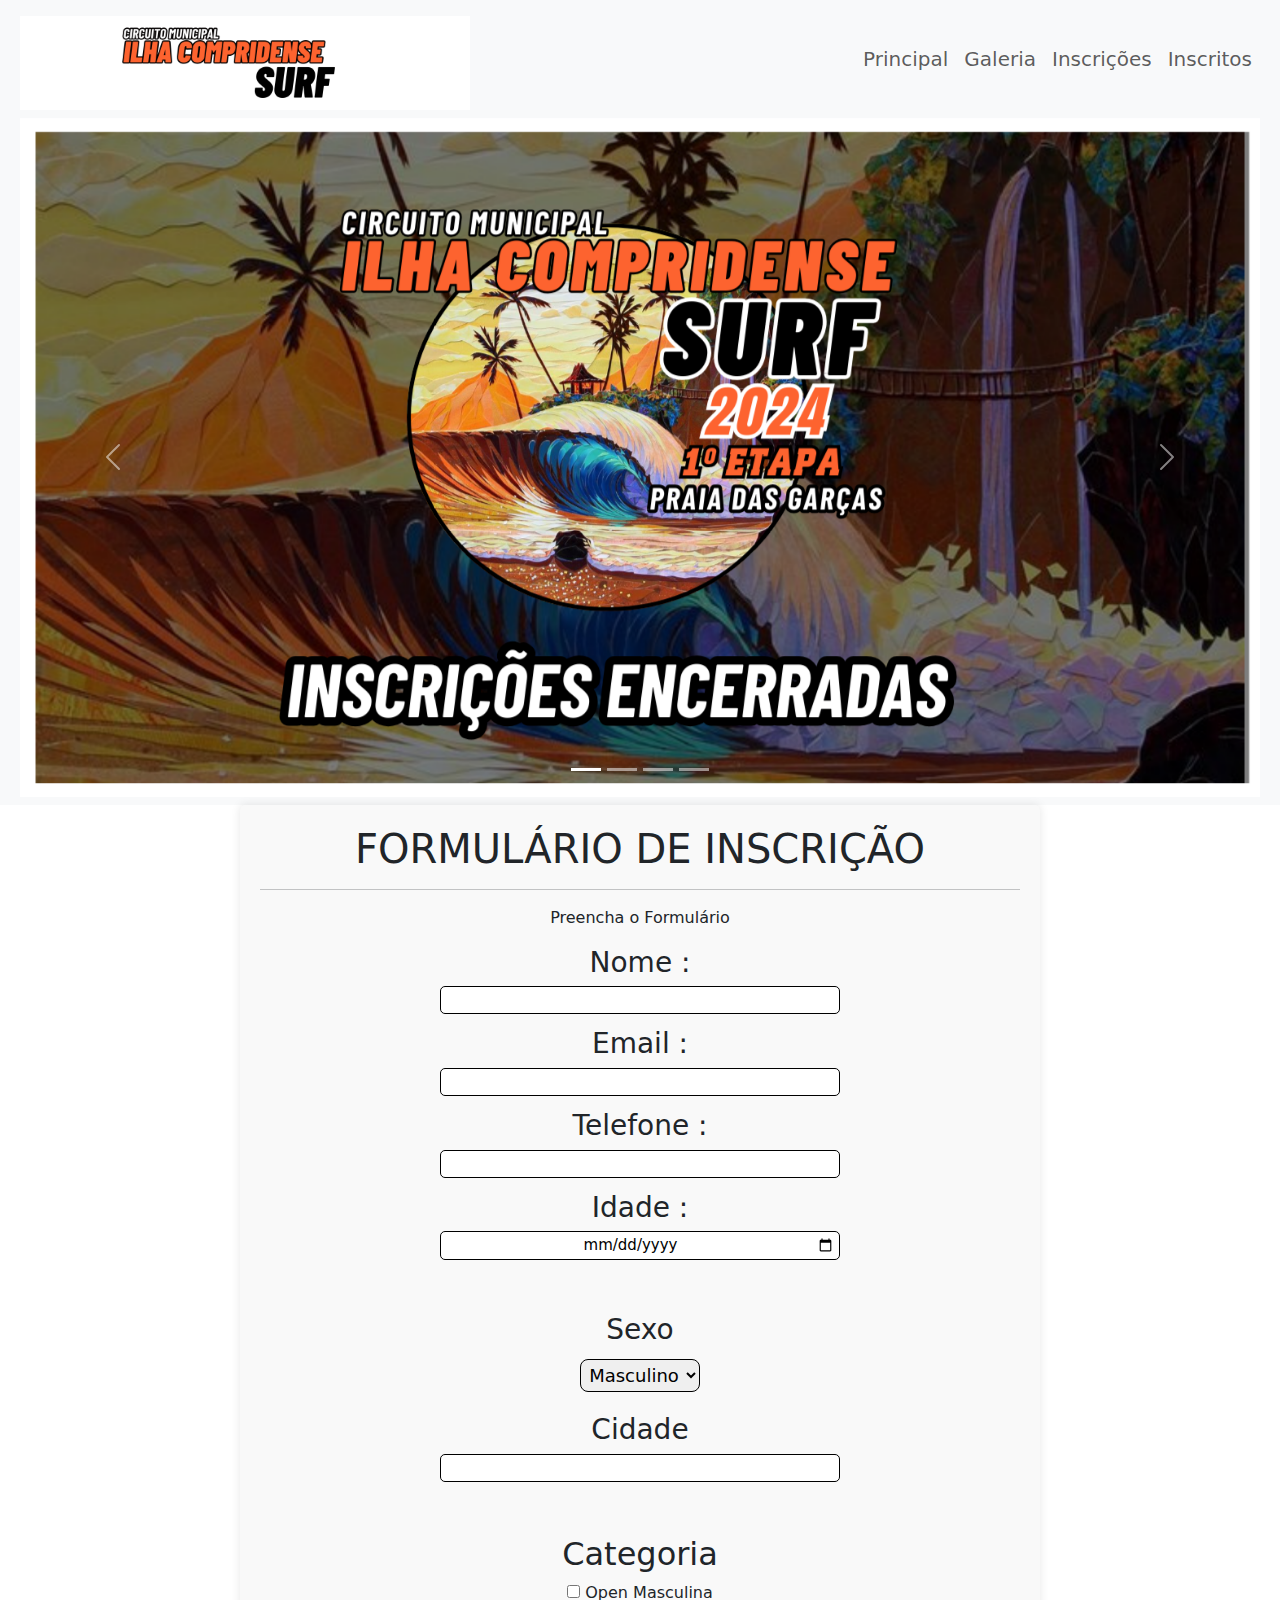
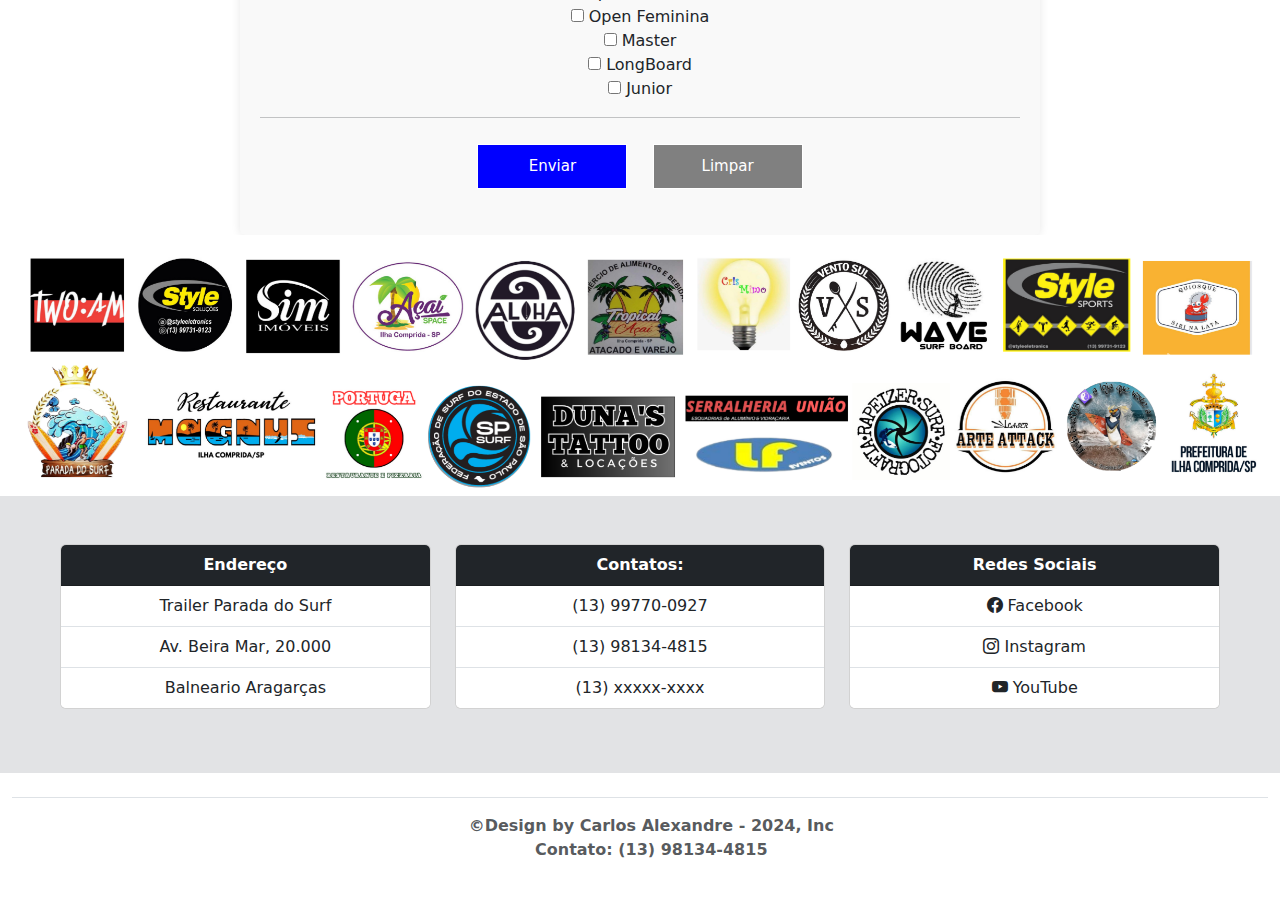
==== formulario.html @ 122921fd "FormularioInscrição" ====
<!DOCTYPE html>
<html lang="en">
<head>
    <meta charset="UTF-8">
    <meta name="viewport" content="width=device-width, initial-scale=1.0">
    <title>CircuitoMunicipalSurf2024</title>

    <link rel="stylesheet" href="./css/style.css">
    <link href="https://cdn.jsdelivr.net/npm/bootstrap@5.3.3/dist/css/bootstrap.min.css" rel="stylesheet" integrity="sha384-QWTKZyjpPEjISv5WaRU9OFeRpok6YctnYmDr5pNlyT2bRjXh0JMhjY6hW+ALEwIH" crossorigin="anonymous">
    <link rel="stylesheet" href="https://cdn.jsdelivr.net/npm/bootstrap-icons@1.11.3/font/bootstrap-icons.min.css">
    
</head>
<body>

    <header class="container-fluid p-2 bg-light text-center" id="home">

        <nav class="navbar navbar-expand-lg bg-light ">
            <div class="container-fluid">
         
                <img src="./images/4.png" width="450"  alt="Logo">
                
              <button class="navbar-toggler" type="button" data-bs-toggle="collapse" data-bs-target="#navbarSupportedContent" aria-controls="navbarSupportedContent" aria-expanded="false" aria-label="Toggle navigation">
                <span class="navbar-toggler-icon "></span>
              </button>
              <div class="collapse navbar-collapse justify-content-end" id="navbarSupportedContent">
                <ul class="navbar-nav">

                  <li class="nav-item">
                    <a class="nav-link" aria-current="page" href="./index.html" ><b><h5 >Principal</h5></b></a>
                  </li>

                  <li class="nav-item">
                    <a class="nav-link " href="#atletas"><b><h5>Galeria</h5></b></a>
                  </li>

                  <li class="nav-item">
                    <a class="nav-link " href="./formulario.html"><b><h5 >Inscrições</h5></b></a>
                  </li>

                  <li class="nav-item">
                    <a class="nav-link " href="./listaInscricoes.html"><b><h5>Inscritos</h5></b></a>
                  </li>

                   </ul>
               
              </div>
            </div>
        </nav>

        <section class="container-fluid" id="home">

            <div id="carouselExampleIndicators" class="carousel slide">
                <div class="carousel-indicators">
                  <button type="button" data-bs-target="#carouselExampleIndicators" data-bs-slide-to="0" class="active" aria-current="true" aria-label="Slide 1"></button>
                  <button type="button" data-bs-target="#carouselExampleIndicators" data-bs-slide-to="1" aria-label="Slide 2"></button>
                  <button type="button" data-bs-target="#carouselExampleIndicators" data-bs-slide-to="2" aria-label="Slide 3"></button>
                  <button type="button" data-bs-target="#carouselExampleIndicators" data-bs-slide-to="3" aria-label="Slide 3"></button>
                </div>
                <div class="carousel-inner">
                  <div class="carousel-item active">
                    <img src="./images/Bg08.png" class="d-block w-100" alt="...">
                  </div>
                  <div class="carousel-item">
                    <img src="./images/Bg02.png" class="d-block w-100" alt="...">
                  </div>
                  <div class="carousel-item">
                    <img src="./images/Bg05.png" class="d-block w-100" alt="...">
                  </div>
                  <div class="carousel-item">
                    <img src="./images/Bg04.png" class="d-block w-100" alt="...">
                  </div>
                </div>
                <button class="carousel-control-prev" type="button" data-bs-target="#carouselExampleIndicators" data-bs-slide="prev">
                  <span class="carousel-control-prev-icon" aria-hidden="true"></span>
                  <span class="visually-hidden">Previous</span>
                </button>
                <button class="carousel-control-next" type="button" data-bs-target="#carouselExampleIndicators" data-bs-slide="next">
                  <span class="carousel-control-next-icon" aria-hidden="true"></span>
                  <span class="visually-hidden">Next</span>
                </button>
              </div>


        </section>

    </header>
    
    <section class="container text-center">
      <center>
      <div class="formulario">
          <h1>FORMULÁRIO DE INSCRIÇÃO</h1>
          <hr>
  
          <form id="formInscricoes">
              <p>Preencha o Formulário</p>
              <h3>
                  <label>Nome :</label><br>
                  <input id="campoNome" type="text" name="nome" class="input-formulario" required>
              </h3>
              <h3>    
                  <label>Email :</label><br>
                  <input id="campoEmail" type="email" name="email" class="input-formulario">
              </h3> 
              <h3>
                  <label>Telefone :</label><br>
                  <input id="campoTelefone" type="text" name="telefone" class="input-formulario" required>
              </h3>
              <h3>
                  <label>Idade :</label><br>
                  <input id="campoDataNasc" type="date" name="dataNasc" class="input-formulario">
              </h3>
              <p>
                  <label for="sexo"><h3>Sexo</h3></label>
                  <select id="campoSexo" name="sexo" class="select-formulario">
                      <option value="M">Masculino</option>
                      <option value="F">Feminino</option>
                  </select>
              </p>
              <h3>
                  <label>Cidade </label><br>
                  <input id="campoCidade" type="text" name="cidade" class="input-formulario" required>
              </h3>
              <p>
                  <label><h2>Categoria</h2></label>
                  <input id="OpenMasculina" type="checkbox" name="categoria" value="OpenMasculina"> <label>Open Masculina</label><br>
                  <input id="OpenFeminina" type="checkbox" name="categoria" value="OpenFeminina"> <label>Open Feminina</label><br>
                  <input id="Master" type="checkbox" name="categoria" value="Master"> <label>Master</label><br>
                  <input id="LongBoard" type="checkbox" name="categoria" value="LongBoard"> <label>LongBoard</label><br>
                  <input id="Junior" type="checkbox" name="categoria" value="Junior"> <label>Junior</label><br>
              </p>
              <hr>
              <p> 
                  <input class="button button-submit" type="submit" value="Enviar">
                  <input class="button button-reset" type="reset" value="Limpar">
              </p>
          </form>
      </div>
      
</center>
</div>

</section>

<div id="confirmModal" class="modal">
  <div class="modal-content">
      <span class="close">&times;</span>
      <h2>Confirmação dos Dados</h2>
      <table border="1" cellpadding="10">
          <tr><th>Campo</th><th>Valor</th></tr>
          <tr><td><b>Nome:</b></td><td id="modalNome"></td></tr>
          <tr><td><b>Email:</b></td><td id="modalEmail"></td></tr>
          <tr><td><b>Telefone:</b></td><td id="modalTelefone"></td></tr>
          <tr><td><b>Data Nasc.:</b></td><td id="modalDataNasc"></td></tr>
          <tr><td><b>Sexo:</b></td><td id="modalSexo"></td></tr>
          <tr><td><b>Cidade:</b></td><td id="modalCidade"></td></tr>
          <tr><td><b>Categorias:</b></td><td id="modalCategorias"></td></tr>
      </table>
      <button id="confirmButton">Confirmar</button>
  </div>
</div>

     <section class="container-fluid">

          <div id="carouselExampleControlsNoTouching" class="carousel slide" data-bs-touch="false">
            <div class="carousel-inner">
              <div class="carousel-item active">
                <img src="./images/5.png" class="d-block w-100" alt="...">
              </div>
              <div class="carousel-item">
                <img src="./images/1.png" class="d-block w-100" alt="...">
              </div>
              <div class="carousel-item">
                <img src="./images/6.png" class="d-block w-100" alt="...">
              </div>
                <div class="carousel-item">
                <img src="./images/7.png" class="d-block w-100" alt="...">
              </div>
            </div>
            <button class="carousel-control-prev" type="button" data-bs-target="#carouselExampleControlsNoTouching" data-bs-slide="prev">
              <span class="carousel-control-prev-icon" aria-hidden="true"></span>
              <span class="visually-hidden">Previous</span>
            </button>
            <button class="carousel-control-next" type="button" data-bs-target="#carouselExampleControlsNoTouching" data-bs-slide="next">
              <span class="carousel-control-next-icon" aria-hidden="true"></span>
              <span class="visually-hidden">Next</span>
            </button>
          </div>

        </section>

        
        <section class="bg-secondary-subtle text-center text-light p-3">
          <footer class="row m-3 p-3 p-2 justify-content-center">
        
            <address class="col-sm-4 col-md-4 col-lg-4">
              <div class="card card-sm">
                <div class="card-header text-bg-dark text-center">
                  <b>Endereço</b>
                </div>
                <ul class="list-group list-group-flush">
                  <li class="list-group-item">Trailer Parada do Surf</li>
                  <li class="list-group-item">Av. Beira Mar, 20.000</li>
                  <li class="list-group-item">Balneario Aragarças</li>
                  
                </ul>
              </div>
            </address>
        
            <address class="col-sm-4 col-md-4 col-lg-4 text-light">
              <div class="card card-sm">
                <div class="card-header text-bg-dark text-center">
                <b>Contatos:</b>
                </div>
                <ul class="list-group list-group-flush">
                  <li class="list-group-item">(13) 99770-0927</li>
                  <li class="list-group-item">(13) 98134-4815</li>
                  <li class="list-group-item">(13) xxxxx-xxxx</li>
                </ul>
              </div>
            </address>
        
            <address class="col-sm-4 col-md-4 col-lg-4 text-light">
              <div class="card card-sm">
                <div class="card-header text-bg-dark text-center">
                  <b>Redes Sociais</b>
                </div>
                <ul class="list-group list-group-flush">
                  <li class="list-group-item"><i class="bi bi-facebook"></i> Facebook</li>
                  <li class="list-group-item"><i class="bi bi-instagram "></i> Instagram</li>
                  <li class="list-group-item"><i class="bi bi-youtube "></i> YouTube</li>
                </ul>
              </div>
            </address>
        
          </footer>
          
        
        </section>
        
        <div class="container-fluid text-center">
          <footer class="d-flex flex-wrap justify-content-center align-items-center py-3 my-4 border-top">
              <div class="col-md-4 d-flex align-items-center">
                  <a href="/" class="mb-3 me-2 mb-md-0 text-body-secondary text-decoration-none lh-1">
                      <svg class="bi" width="30" height="24"><use xlink:href="#bootstrap"/></svg>
                  </a>
                  <span class="mb-3 mb-md-0 text-body-secondary"><b>&copy;Design by Carlos Alexandre - 2024, Inc<br> Contato: (13) 98134-4815</b></b></span>
              </div>
          </footer>
      </div>
      
        
            
          </footer>
        </div>
        
    <script type="text/javascript" src="./js/script.js"></script> 
    <script src="https://cdn.jsdelivr.net/npm/bootstrap@5.3.3/dist/js/bootstrap.bundle.min.js" integrity="sha384-YvpcrYf0tY3lHB60NNkmXc5s9fDVZLESaAA55NDzOxhy9GkcIdslK1eN7N6jIeHz" crossorigin="anonymous"></script>

</body>
</html>
---- css/style.css ----
.formulario{

   
    max-width: 800px;
    margin: 0 auto;
    padding: 20px;
    background-color: #f9f9f9;
    border-radius: 5px;
    box-shadow: 0 0 10px rgba(0, 0, 0, 0.1);
}
.input-formulario{

    font-size: 15px;
    border-radius: 5px;
    text-align: center;
    padding: 4px;
    border: 1px solid black;
    margin: 5px;
    width: 400px;
}
.select-formulario{

    border-radius: 8px;
    text-align: center;
    padding: 4px;
    border: 1px solid black;
    margin: 5px;
    width: 120px;
    text-emphasis-color: black;
    font-size: 18px;
}
.button{

    border-radius: 0;
    padding: 10px;
    font-size: 15px;
    margin: 10px;
    width: 150px;
    border: 1px solid white;
}
.button-reset{

    background-color: grey;
    color:white;
}
.button-submit{

    background-color: blue;
    color:white;
}

.button-submit:hover{
    background-color:red;
}

.button-reset:hover{
    background-color:red;
}

.modal {
    display: none;
    position: fixed;
    z-index: 1;
    left: 0;
    top: 0;
    width: 100%;
    height: 100%;
    overflow: auto;
    background-color: rgb(0,0,0);
    background-color: rgba(0,0,0,0.4);
    padding-top: 60px;
  }
  
  .modal-content {
    background-color: #fefefe;
    margin: 5% auto;
    padding: 20px;
    border: 1px solid #888;
    width: 80%;
    max-width: 500px;
    text-align: left;
  }
  
  .close {
    color: #aaa;
    float: right;
    font-size: 28px;
    font-weight: bold;
  }
  
  .close:hover,
  .close:focus {
    color: black;
    text-decoration: none;
    cursor: pointer;
  }
  
  #confirmButton {
    display: block;
    margin: 20px auto;
    padding: 10px 20px;
    background-color: #4CAF50;
    color: white;
    border: none;
    border-radius: 5px;
    cursor: pointer;
  }
  
  #confirmButton:hover {
    background-color: #45a049;
  }
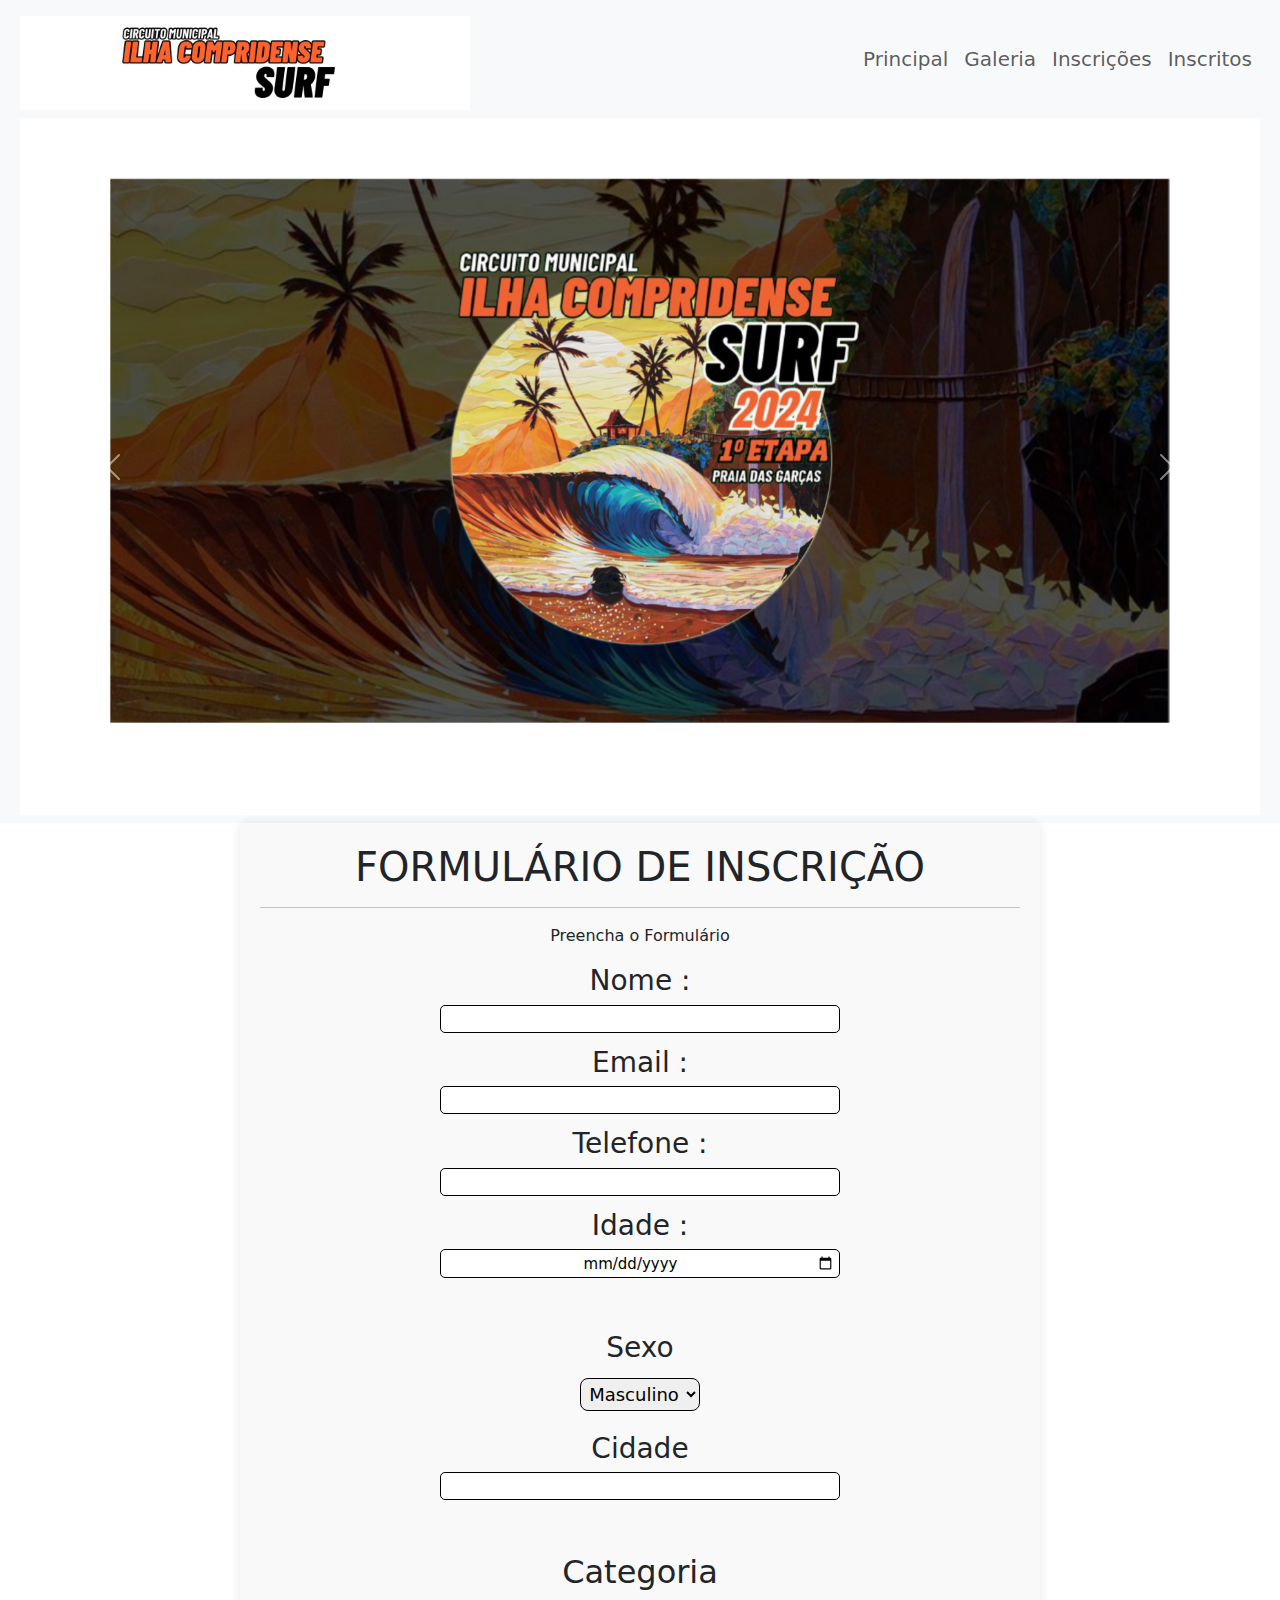
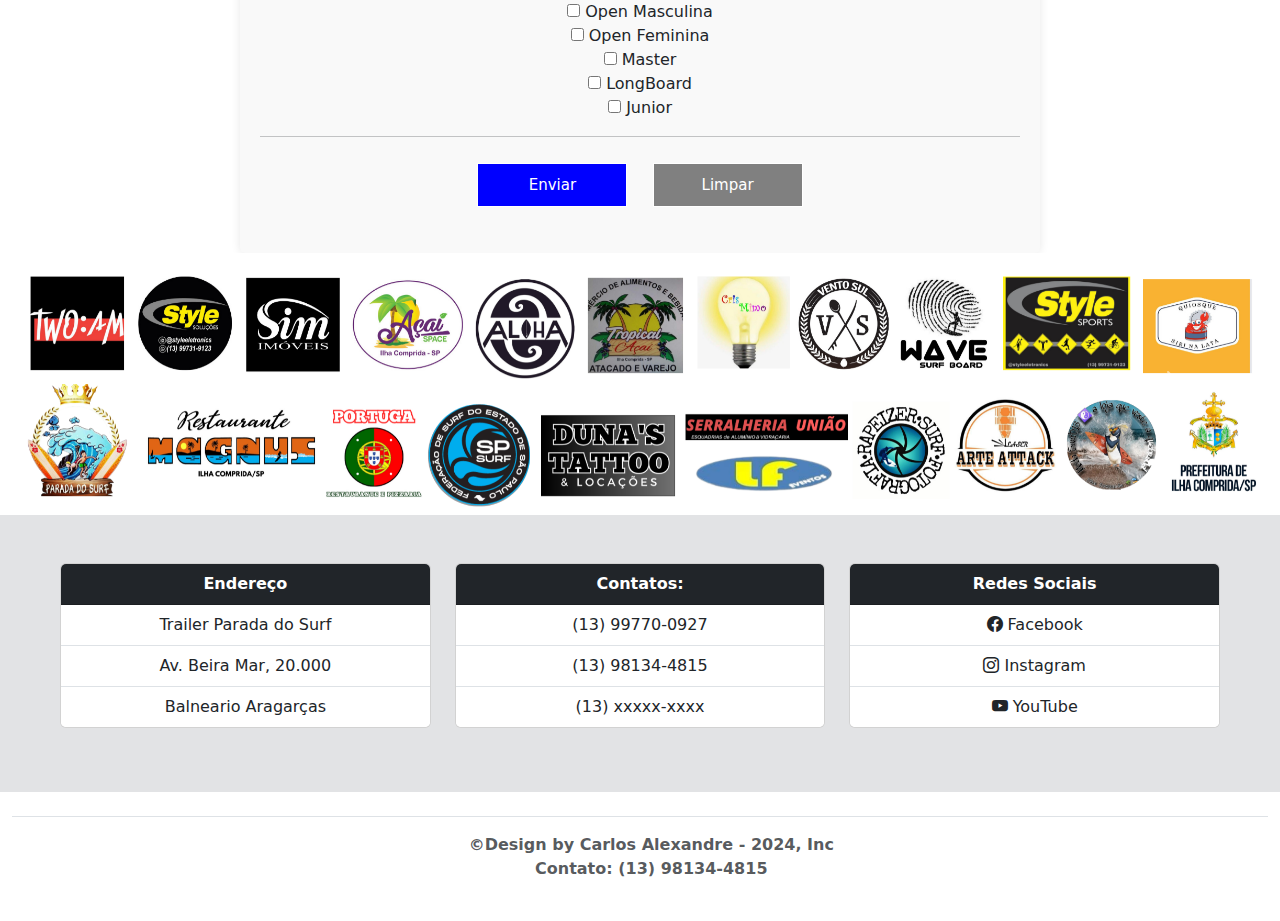
==== commit 7607ff63: "Galeria de Fotos" ====
--- a/formulario.html
+++ b/formulario.html
@@ -30,7 +30,7 @@
                   </li>
 
                   <li class="nav-item">
-                    <a class="nav-link " href="#atletas"><b><h5>Galeria</h5></b></a>
+                    <a class="nav-link " href="./galeria.html"><b><h5>Galeria</h5></b></a>
                   </li>
 
                   <li class="nav-item">
@@ -58,7 +58,7 @@
                 </div>
                 <div class="carousel-inner">
                   <div class="carousel-item active">
-                    <img src="./images/Bg08.png" class="d-block w-100" alt="...">
+                    <img src="./images/Bg03.png" class="d-block w-100" alt="...">
                   </div>
                   <div class="carousel-item">
                     <img src="./images/Bg02.png" class="d-block w-100" alt="...">
